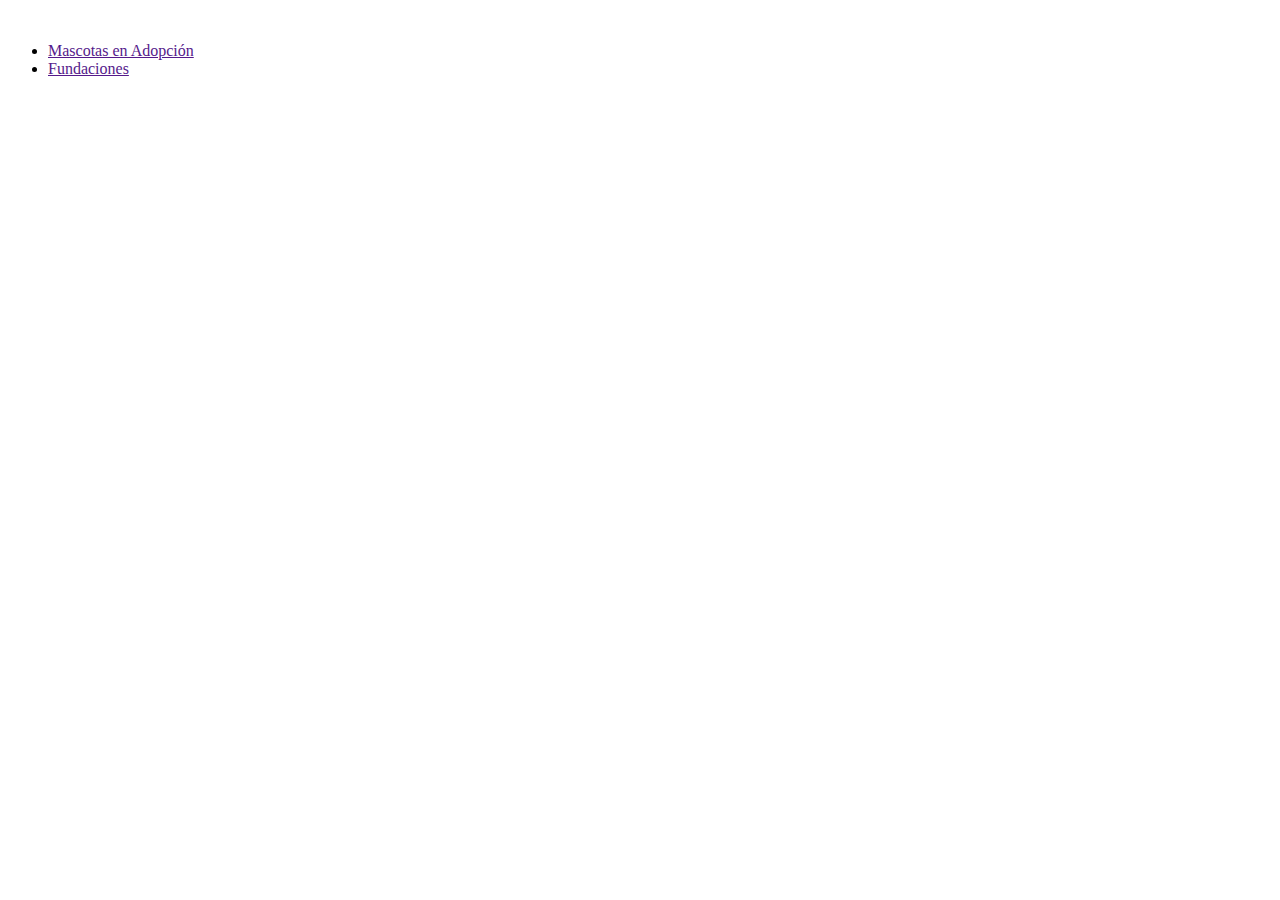
==== html/index.html @ c1d413eb "Info nav uno" ====
<!DOCTYPE html>
<html lang="es">
<head>
    <meta charset="UTF-8">
    <meta http-equiv="X-UA-Compatible" content="IE=edge">
    <meta name="viewport" content="width=device-width, initial-scale=1.0">
    <title>Rescatando Huellitas</title>
</head>
<body>
    <section>
         <div class="contenedor">
        <div class="superior">
            <img src="imagenes/logo.png" alt="">
        </div>
         <div class="menu">
            <ul class="opciones">
             <li><a href="">Mascotas en Adopción</a></li>
             <li><a href="">Fundaciones</a></li>
            
             </ul>
            </div>   
    </section>
</body>
</html>
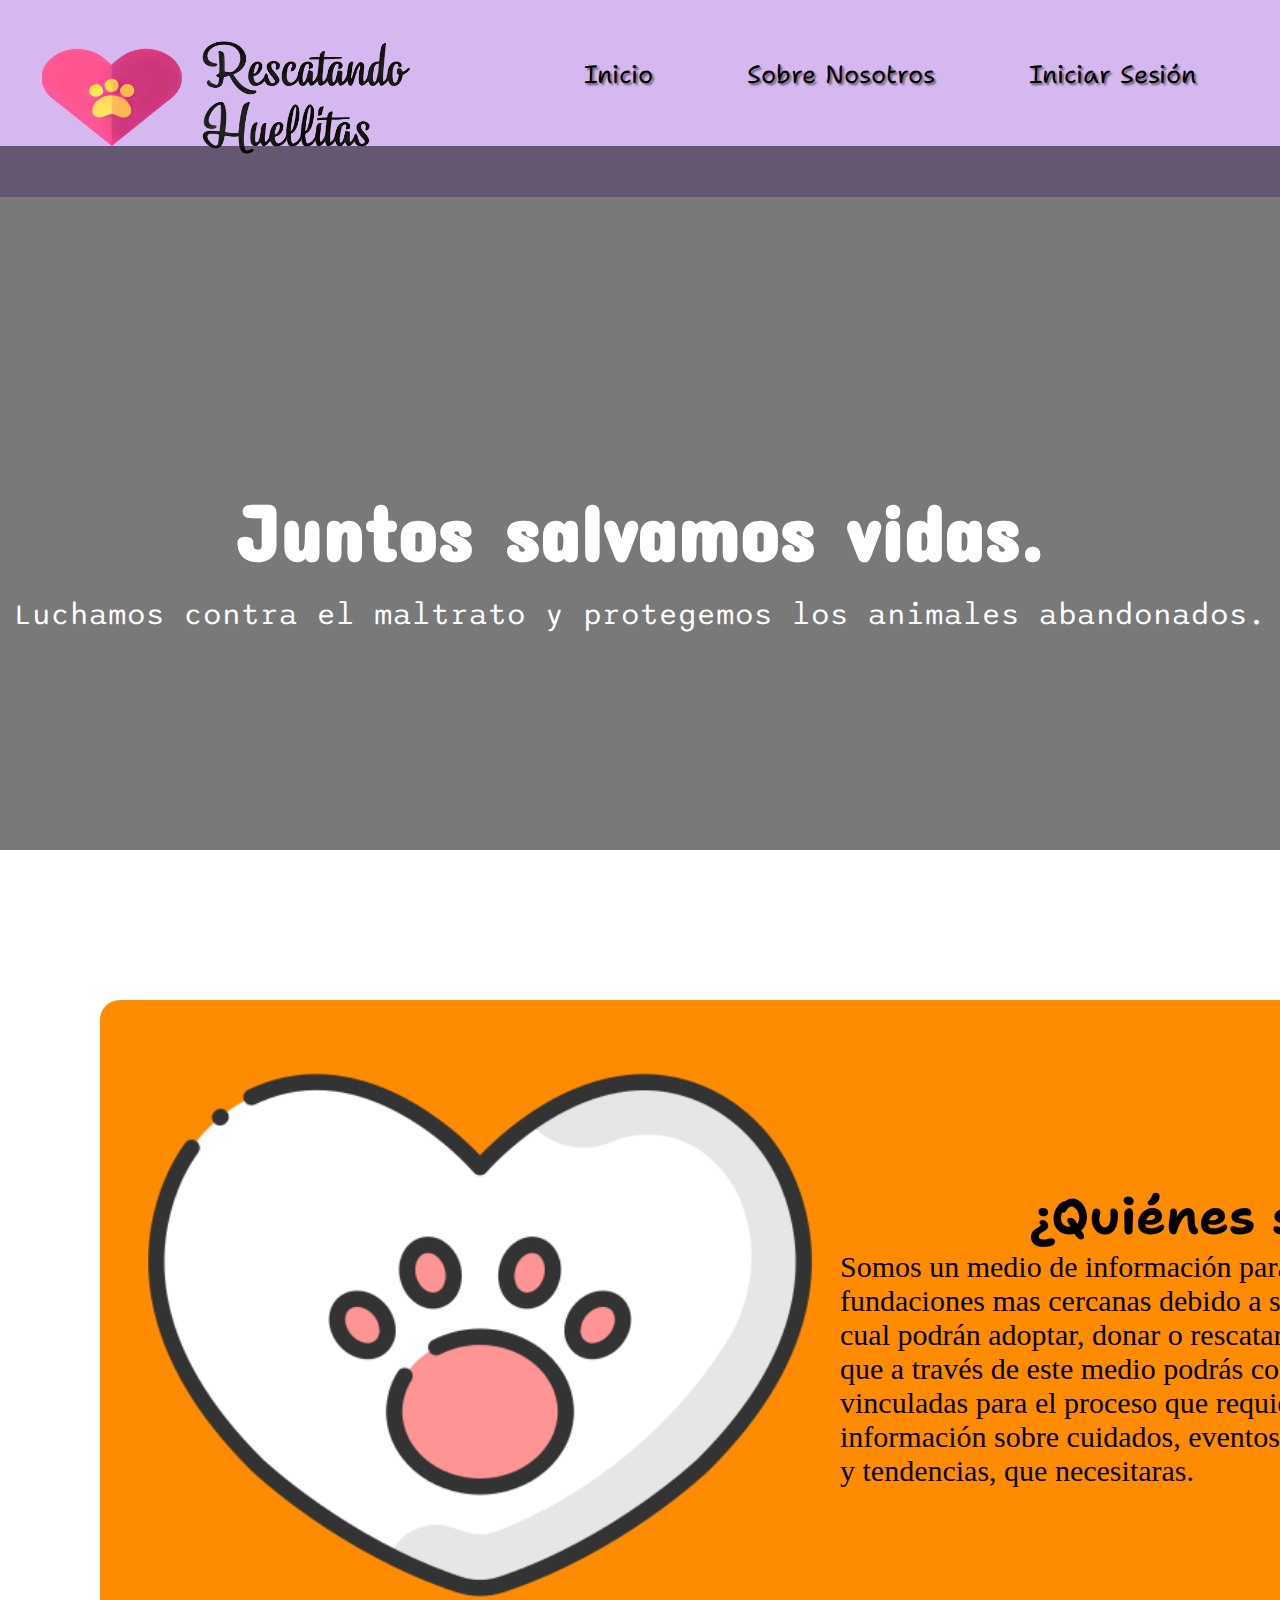
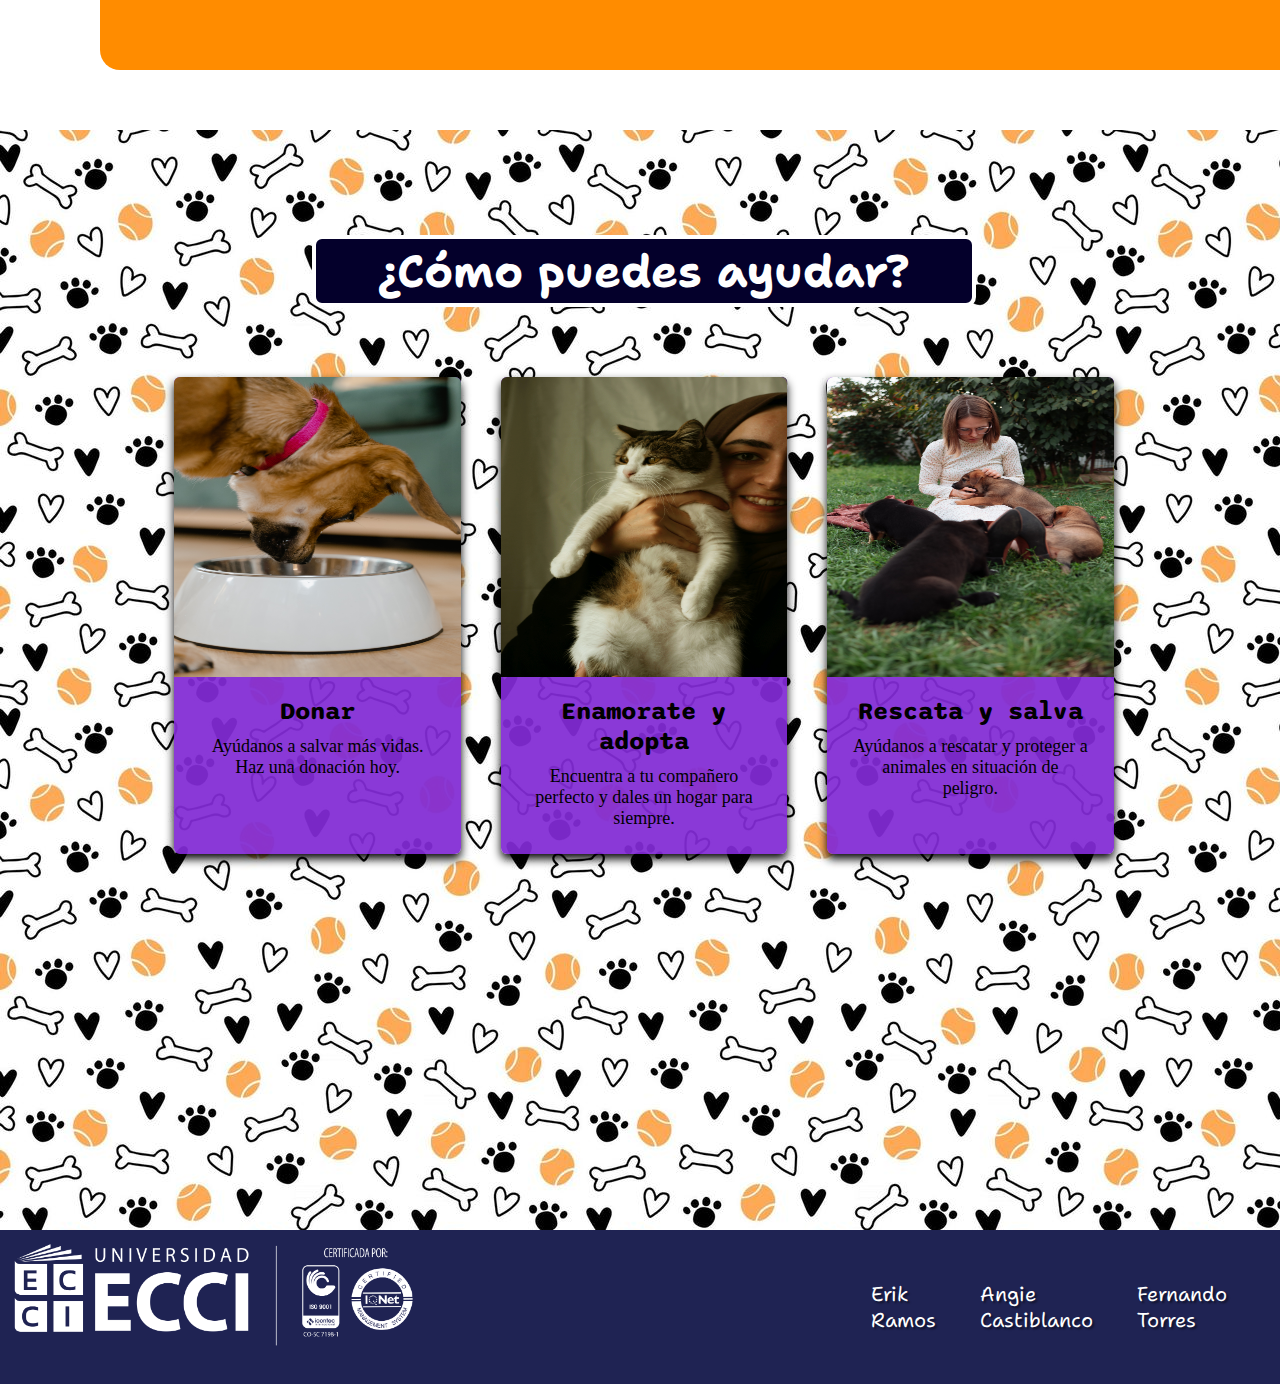
==== commit cf175f67: "Cambios en todas las pag" ====
--- a/html/index.html
+++ b/html/index.html
@@ -4,21 +4,95 @@
     <meta charset="UTF-8">
     <meta http-equiv="X-UA-Compatible" content="IE=edge">
     <meta name="viewport" content="width=device-width, initial-scale=1.0">
+    <link rel="stylesheet" href="/css/style1.css">
     <title>Rescatando Huellitas</title>
+    <link rel="icon" href="/img/icono.png">
+    <link rel="preconnect" href="https://fonts.googleapis.com">
+<link rel="preconnect" href="https://fonts.gstatic.com" crossorigin>
+<link href="https://fonts.googleapis.com/css2?family=Shantell+Sans:wght@500&display=swap" rel="stylesheet">
+<link href="https://fonts.googleapis.com/css2?family=Sono:wght@500&display=swap" rel="stylesheet">
+<link href="https://fonts.googleapis.com/css2?family=Concert+One&display=swap" rel="stylesheet">
+
 </head>
 <body>
     <section>
-         <div class="contenedor">
-        <div class="superior">
-            <img src="imagenes/logo.png" alt="">
+        <header>
+        <div>
+            <img id="logotipo" src="/img/logo.png" alt="">
         </div>
          <div class="menu">
             <ul class="opciones">
-             <li><a href="">Mascotas en Adopción</a></li>
-             <li><a href="">Fundaciones</a></li>
-            
+             <li><a href="/html/index.html">Inicio</a></li>
+             <li><a href="/html/we.html">Sobre Nosotros</a></li>
+             <li><a href="/html/login.htm">Iniciar Sesión</a></li>
              </ul>
             </div>   
+        </header>
+        <div id="banner">
+            <div class="video">
+            <video src="/video/videobanner.mp4" autoplay loop muted></video>
+        </div>
+            <div class="texto">
+                <h1>Juntos salvamos vidas.</h1>
+                <p>Luchamos contra el maltrato y protegemos los animales abandonados.</p>
+             </div>
+        </div>
     </section>
+    
+<section class="sec1">
+    <div class="contenedor" >
+    <img class="imghuella" src="/img/corazon.png" alt="">
+    <div class="Textoquienessomos">
+        <h1>¿Quiénes somos?</h1>
+        <p>Somos un medio de información para que las personas encuentren fundaciones mas cercanas debido a su ciudad de residencia, en el cual podrán adoptar, donar o rescatar, de una manera mas fácil ya que a través de este medio podrás contactarte con las fundaciones vinculadas para el proceso que requieras, actualizarte en información sobre cuidados, eventos de vacunación o esterilización y tendencias, que necesitaras. </p>
+    </div>
+</div>
+</section class=contenido> 
+<section class="sectarjetas">
+    <div class="title-cards">
+        <h2>¿Cómo puedes ayudar?</h2>
+    </div>
+    <div class="container-card">
+    <div class="card">
+    <figure>
+        <img src="/img/imagen2.jpg">
+    </figure>
+    <div class="contenido-card">
+        <h3>Donar</h3>
+        <p>Ayúdanos a salvar más vidas. Haz una donación hoy.</p>
+    </div>
+    </div>
+    <div class="card">
+    <figure>
+        <img src="/img/imagen1.jpg">
+    </figure>
+    <div class="contenido-card">
+        <h3>Enamorate y adopta</h3>
+        <p>Encuentra a tu compañero perfecto y dales un hogar para siempre.</p>
+    </div>
+    </div>
+    <div class="card">
+    <figure>
+        <img src="/img/imagen3.jpg">
+    </figure>
+    <div class="contenido-card">
+        <h3>Rescata y salva</h3>
+        <p>Ayúdanos a rescatar y proteger a animales en situación de peligro.</p>
+    </div>
+    </div>
+    </div>
+</section>
+<footer>
+    <div>
+    <img class="imgfooter" src="/img/logoecci.png" alt="">
+    </div>
+    <div class="listaname">
+        <ul>
+            <li class="nombre">Erik Ramos</li>
+            <li  class="nombre">Angie Castiblanco</li>
+            <li  class="nombre">Fernando Torres</li>
+        </ul>
+    </div>
+</footer>
 </body>
 </html>--- a/css/style1.css
+++ b/css/style1.css
@@ -0,0 +1,223 @@
+*{
+    margin: 0;    
+    padding: 0;      
+    
+}
+header{
+background-color: rgba(131, 43, 212, 0.336);
+padding: 0;
+height: 1%;
+display: flex;
+justify-content:space-between;
+}
+#logotipo{
+height: 13vh;
+width: 42vh;
+padding: 10%;
+}
+.opciones {
+    margin: 37px;
+    display: flex;
+    justify-content: center;
+    align-items: center;
+    list-style: none;
+  }
+  .opciones li a{
+    margin: 0 10px; 
+    padding: 15px 15px;
+    top: 0;
+    text-decoration: none;
+    color: black;
+    font-size: 25px;
+    font-family: 'Shantell Sans', cursive;
+    text-shadow: 2px 2px 2px #0000007e;
+  }
+  .opciones li a:hover{
+    font-weight: bold;
+    background-color: rgba(255, 196, 0, 0.842);
+    border-radius: 15px;
+    box-shadow: 0 0 10px rgba(255, 255, 255, 1);  /*destello blanco */
+    transition: box-shadow 0.3s ease-in-out; 
+      
+  }
+  #banner {
+    
+    width: 100%;
+    height: 78.2vh;
+    display: flex;
+    align-items: center;
+    justify-content: center;
+ }
+#banner::after{
+    width: 100%;
+    height: 78.2vh;
+    content:'';
+    position: absolute;
+    top: 146px;
+    left: 0;
+    background-color: rgba(0, 0, 0, 0.527);
+    z-index: 6;
+}
+#banner video{
+    width: 100%;
+    height: 78.2vh;
+    position: absolute;
+    top: 146px;
+    left: 0;
+    z-index: 4;
+    object-fit: cover;
+    font-family: "object-fit: cover";
+}
+#banner .texto h1{
+    position: relative;
+    font-size: 80px;
+    z-index:20;
+    text-align: center;
+    color: white;
+    font-family: 'Concert One', cursive;
+    padding: 20px;
+}
+#banner .texto p{
+    padding: auto;
+    position: relative;
+    font-size: 30px;
+    z-index:20;
+    text-align: center;
+    color: white;
+    font-family: 'Sono', sans-serif;
+}
+
+.sec1{
+    width: 150vh;
+    height: 70vh;
+    background-color: white;
+    justify-content: absolutr;
+    padding: 100px;
+
+}
+.contenedor{
+background-color: darkorange;
+width: 170vh;
+height: 70vh;
+border-radius: 20px;
+display: flex;
+justify-content: space-between;
+padding: 20px;
+align-items: center;
+float: left;
+}
+img{
+    width: 80vh;
+    height: 80vh;
+}
+
+.Textoquienessomos h1{
+    font-size: 50px;
+    text-align: center;
+    font-family: 'Shantell Sans', cursive;
+}
+.Textoquienessomos p{
+    font-size: 30px;
+}
+.sectarjetas{
+    width: 85%;
+    height: 100vh;
+    background-image: url(/img/Huesos.jpg);
+    justify-content: absolute;
+    padding: 100px;
+}
+.container-card{
+	width: 90%;
+	display: flex;
+	max-width: 1000px;
+	margin: auto;
+    padding: 50px;
+}
+
+.title-cards{
+	width: 100%;
+	max-width: 1000px;
+	margin: auto;
+	padding: 2px;
+    font-size: 30px;
+    font-family: 'Shantell Sans', cursive;
+	margin-top: 5px;
+	text-align: center;
+    color: white;
+    background-color: rgb(4, 0, 43);
+    border-radius: 10px;
+    width: 60%;
+    border: 4px solid white;
+}
+
+.card{
+	width: 90%;
+	margin: 20px;
+	border-radius: 6px;
+	overflow: hidden;
+	background:rgba(130, 43, 212, 0.932);
+	box-shadow: 0px 5px 10px rgba(0, 0, 0, 0.979);
+	transition: all 400ms ease-out;
+	cursor: default;
+}
+.card:hover{
+	box-shadow: 10px 10px 20px rgba(245, 200, 3, 0.986);
+	transform: translateY(-3%);
+}
+.card img{
+	width: 100%;
+	height: 300px;
+}
+.card .contenido-card{
+	padding: 15px;
+	text-align: center;
+}
+.card .contenido-card h3{
+    font-size: 25px;
+
+    font-family: 'Sono', sans-serif;
+}
+.card .contenido-card p{
+    padding: 10px;
+	color: #000000;
+	font-size: 18px;
+}
+footer{
+    background-color: rgba(0, 4, 59, 0.877);
+    justify-content: space-between;
+    display: flex;
+    margin:0;
+    padding: 1px;
+}
+.imgfooter{
+    padding: 10px;
+    left: 10px;
+    width: 50%;
+    height: 70%;
+    margin: 0;
+}
+.listaname {
+    margin: 30px;
+    display: flex;
+    justify-content: center;
+    align-items: center;
+    list-style: none;
+  }
+  
+  ul {
+    list-style: none;
+    display: flex;
+    padding: 0;
+  }
+  li{
+    margin: 0 2px; 
+    padding: 20px 20px;
+    top: 0;
+    text-decoration: none;
+    color: rgb(255, 255, 255);
+    font-size: 20px;
+    font-family: 'Shantell Sans', cursive;
+    text-shadow: 2px 2px 2px #0000007e;
+  }
+
+  